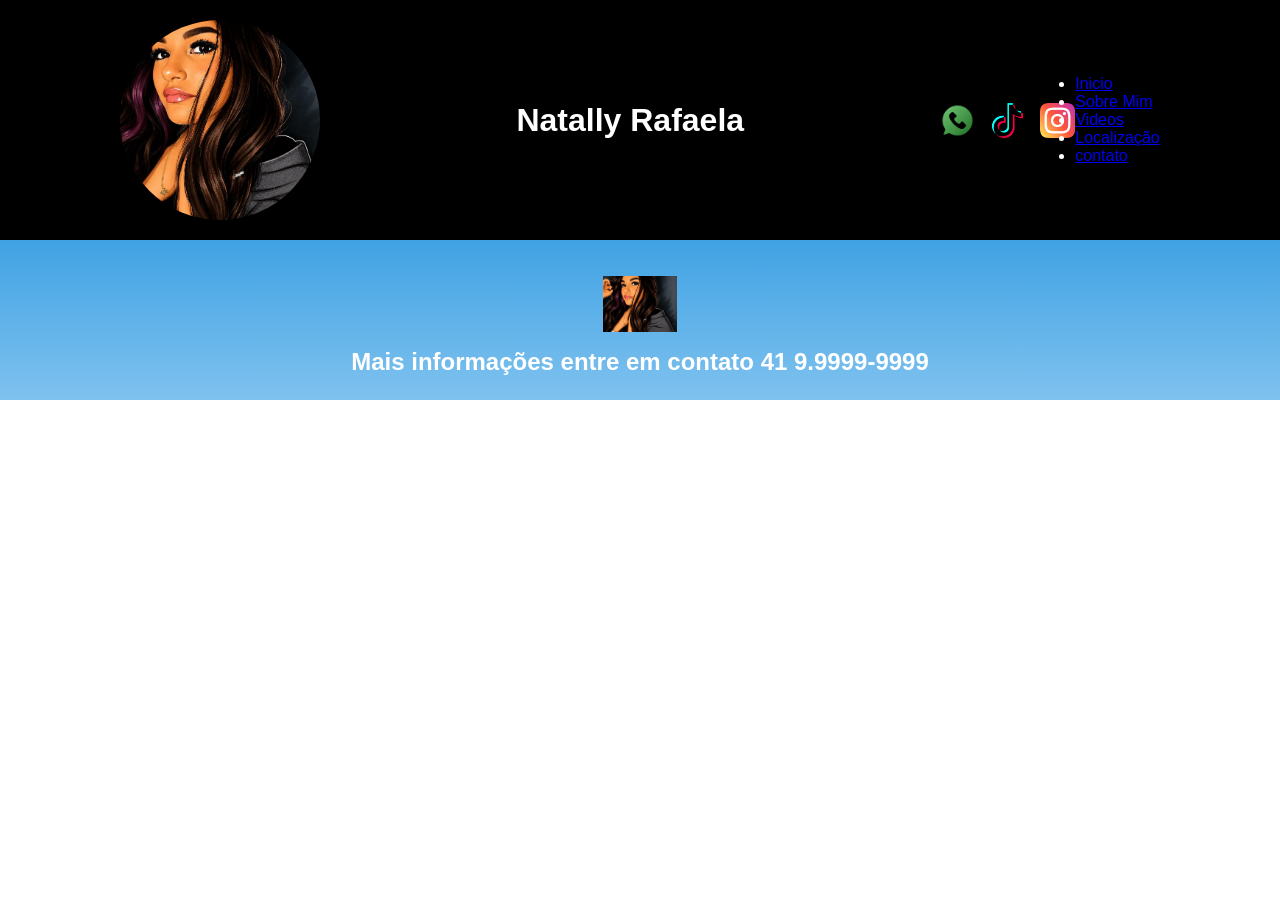
==== contato.html @ 0a444f3e "02" ====
<!DOCTYPE html>
<html lang="pt-br">
<head>
<meta charset="UTF-8">
<meta name="viewport" content="width=device-width, initial-scale=1.0">
<title>HOME | Natally</title>
<link rel="stylesheet" href="style.css">
</head>
<body>
<!--header é a parte do cabeçalho do site, é o topo da página-->
<header class="cabecalho-itens">
<img class="cabecalho_imagem" src="fei.jpg" alt="Logo da Página">
<h1 class="titulo_site">Natally Rafaela</h1>
<div class="sociais">
    <a href="https://web.whatsapp.com/" target="_blank" rel="noopener noreferrer">
        <img class="icone-social" src="whatsapp (2).png" alt="WhatsApp">
    </a>

    <a href="https://www.tiktok.com/pt-BR/" target="_blank" rel="noopener noreferrer">
        <img class="icone-social" src="tik-tok.png" alt="TikTok">
    </a>

    <a href="https://www.instagram.com/" target="_blank" rel="noopener noreferrer">
        <img class="icone-social" src="instagram (1).png" alt="Instagram">
    </a>
</div>
<div class="menu">
    <ul class="menu-horizontal">
      <li><a href="index.html">Inicio</a></li>
      <li><a href="sobre.html">Sobre Mim</a></li>
      <li><a href="video.html">Videos</a></li>
       <li><a href="local.html">Localização</a></li>
       <li><a href="contato.html">contato</a></li>
    </ul>
</div>
</header>


<!--Seção rodapé é a parte final da paragrafo 3 da página-->
<footer class="rodape">
<img class="logo_rodape" src="fei.jpg" alt="Logo rodape">
<h2 class="rodape-título">Mais informações entre em contato<a class="link" href="https://wa.me/5541999999999"> 41 9.9999-9999 </a></h2>
</footer>
</body>
</html
---- style.css ----
*{
margin: 0;
padding: 0;
box-sizing: border-box;
}
body{
font-family: "Poppins", sans-serif;
}

header{
background-color: #000000;
color: white;
width: 100%;
padding: 20px;
}
.cabecalho-itens{
max-width: 1980px;
margin: 0 auto;
display: flex;
align-items: center;
justify-content: center;
}
.cabecalho_imagem {
width: 200px;
height: 200px;
object-fit: cover;
border-radius: 50%;
display: flex;
justify-content: flex-start;
align-items: center;
}
.titulo_site{
padding: 50px;
text-align: center;
width: 50%;
font: 30px;
}
.sociais {
    display: flex;
    align-items: center;
    gap: 15px;
}

.icone-social {
    width: 35px;
    height: 35px;
    object-fit: contain;
    display: block;
}
/*banner*/
.banner1{
display: flex;
justify-content: center;
}

.banner_image {
    width: 1521px;
}

/*Sobre mim */
.sobre-mim {
    background-color: #000000;
    color: #FFFFFF;
}

.sobre-titulo {
    font-size: 36px;
    margin-bottom: 30px;
    display: flex;
    justify-content: center;
}
.texto-sobre {
    font-size: 16px;
    line-height: 1.8;
    margin-bottom: 20px;
    display: flex;
    justify-content: center;
}
.sobre-mim p strong {
    display: flex;
    justify-content: center;

}

/*Projetos*/
.projetos {
    padding: 40px 8%;
}

.projeto-titulo {
    text-align: center;
    margin-bottom: 30px;
    font-size: 32px;
}


.projeto_todos {
    display: flex;
    flex-direction: column;
    gap: 20px;
}


.projeto-div {
    display: flex;
    align-items: center;
    gap: 20px;

    padding: 20px;
    border-radius: 12px;
    background-color: #f2f2f2;
}


.projeto-imagem {
    width: 180px;
    height: 120px;
    object-fit: cover;
    border-radius: 8px;
    flex-shrink: 0;
}

.projeto-nome {
    font-size: 22px;
    margin: 0;
    min-width: 120px;
}


.projeto-icone {
    width: 30px;
    height: 30px;
    object-fit: contain;
    margin: 0 5px;
    vertical-align: middle;
}

/*rodape*/
.rodape{
background-image: linear-gradient(#40A2E3,#7FC2EF);
color: white;
display: flex;
justify-content:center;
padding: 24px 0;
text-align:center;
display:block;
}
.rodape-titulo{
padding: 50px;
text-align: center;
}
.logo_rodape{
height: 80px;
padding: 12px 0;

}

.link{
color: #ffffff;
text-decoration: none;
}
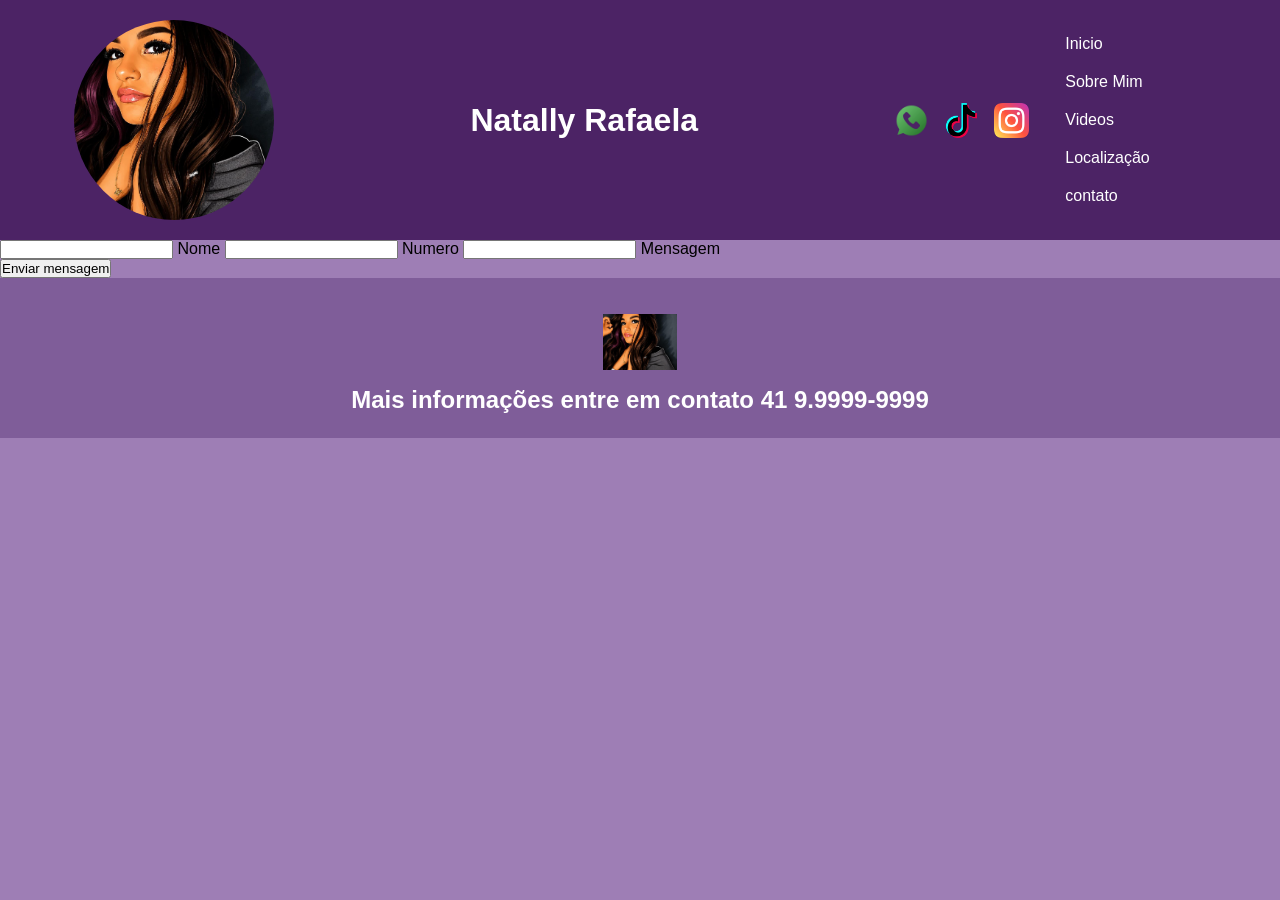
==== commit 6ce53ae3: "23" ====
--- a/contato.html
+++ b/contato.html
@@ -3,7 +3,7 @@
 <head>
 <meta charset="UTF-8">
 <meta name="viewport" content="width=device-width, initial-scale=1.0">
-<title>HOME | Natally</title>
+<title>Contato | Natally</title>
 <link rel="stylesheet" href="style.css">
 </head>
 <body>
@@ -25,7 +25,7 @@
     </a>
 </div>
 <div class="menu">
-    <ul class="menu-horizontal">
+    <ul class="menu-vertical">
       <li><a href="index.html">Inicio</a></li>
       <li><a href="sobre.html">Sobre Mim</a></li>
       <li><a href="video.html">Videos</a></li>
@@ -35,6 +35,15 @@
 </div>
 </header>
 
+<section class="contato">
+    <form>
+        <input type="text"> Nome
+        <input type="number"> Numero
+        <input> Mensagem
+    </form>
+    <a href=""><button>Enviar mensagem</button></a>
+</section>
+
 
 <!--Seção rodapé é a parte final da paragrafo 3 da página-->
 <footer class="rodape">
--- a/style.css
+++ b/style.css
@@ -5,10 +5,11 @@
 }
 body{
 font-family: "Poppins", sans-serif;
+background: #9E7EB5;
 }
 
 header{
-background-color: #000000;
+background-color: #4C2365;
 color: white;
 width: 100%;
 padding: 20px;
@@ -47,6 +48,30 @@
     object-fit: contain;
     display: block;
 }
+
+.menu {
+    margin-right: 50px;
+    margin-left: 30px;
+}
+
+.menu-vertical {
+    list-style: none;
+}
+
+.menu-vertical a {
+    display: block;
+    color: #FFFFFF;
+    text-decoration: none;
+    padding: 10px 6px;
+    font-family: Arial, sans-serif;
+    transition: background-color 0.3s;
+}
+
+.menu-vertical a:hover {
+    background-color: #C4A4DA;
+}
+
+
 /*banner*/
 .banner1{
 display: flex;
@@ -54,32 +79,95 @@
 }
 
 .banner_image {
-    width: 1521px;
-}
-
+    max-width: 100%;
+    height: auto;
+    display: block;
+}
+.saiba-mais {  
+    color: #FFFFFF;
+}
+
+.saiba-mais h1{
+    display: flex;
+    justify-content: center;
+    margin-top: 30px;
+    margin-bottom: 30px;
+}
+
+.saiba-mais p {
+    display: flex;
+    justify-content: center;
+    margin-bottom: 30px;
+}
 /*Sobre mim */
 .sobre-mim {
-    background-color: #000000;
-    color: #FFFFFF;
-}
-
-.sobre-titulo {
-    font-size: 36px;
-    margin-bottom: 30px;
-    display: flex;
-    justify-content: center;
-}
-.texto-sobre {
+    color: #FFFFFF;
+}
+.sobre-mim h1 {
+    display: flex;
+    justify-content: center;
+    margin-top: 30px;
+    margin-bottom: 30px;
+}
+
+.sobre-mim p {
+    display: flex;
+    justify-content: center;
     font-size: 16px;
-    line-height: 1.8;
-    margin-bottom: 20px;
-    display: flex;
-    justify-content: center;
-}
-.sobre-mim p strong {
-    display: flex;
-    justify-content: center;
-
+    margin-bottom: 30px;
+    line-height: 1.3;
+}
+
+.familia {
+    color: #FFFFFF;
+}
+
+.familia h1{
+    display:flex;
+    justify-content:center;
+    margin-bottom: 30px;
+}
+
+.fotos-familia {
+    display: flex;
+    justify-content: space-around;
+    margin-bottom: 30px;
+}
+
+.imagens {
+    max-width: 15%;
+    display: block;
+    height: auto;
+}
+
+.time {
+    color: #FFFFFF;
+}
+
+.time h1{
+    display: flex;
+    justify-content: center;
+    margin-bottom: 30px;
+}
+
+.time h2{
+    display: flex;
+    justify-content: center;
+    margin-bottom: 30px;
+}
+.imagem-time img {
+    max-width: 20%;
+    display: flex;
+    justify-content: center;
+    height: auto;
+    margin-bottom:30px;
+    margin-left: 615px;
+}
+
+.texto-time {
+ display: flex;
+ justify-content: center;
+    margin-bottom: 30px;
 }
 
 /*Projetos*/
@@ -137,7 +225,7 @@
 
 /*rodape*/
 .rodape{
-background-image: linear-gradient(#40A2E3,#7FC2EF);
+background: #7F5D99;
 color: white;
 display: flex;
 justify-content:center;
@@ -160,3 +248,17 @@
 text-decoration: none;
 }
 
+.localizacao {
+color: #FFFFFF;
+display: flex;
+flex-direction: column;
+align-items: center;
+text-align: center;
+justify-content: center;
+margin-top: 50px;
+margin-bottom: 50px;
+}
+
+.localizacao iframe {
+border-radius: 5%;   
+}
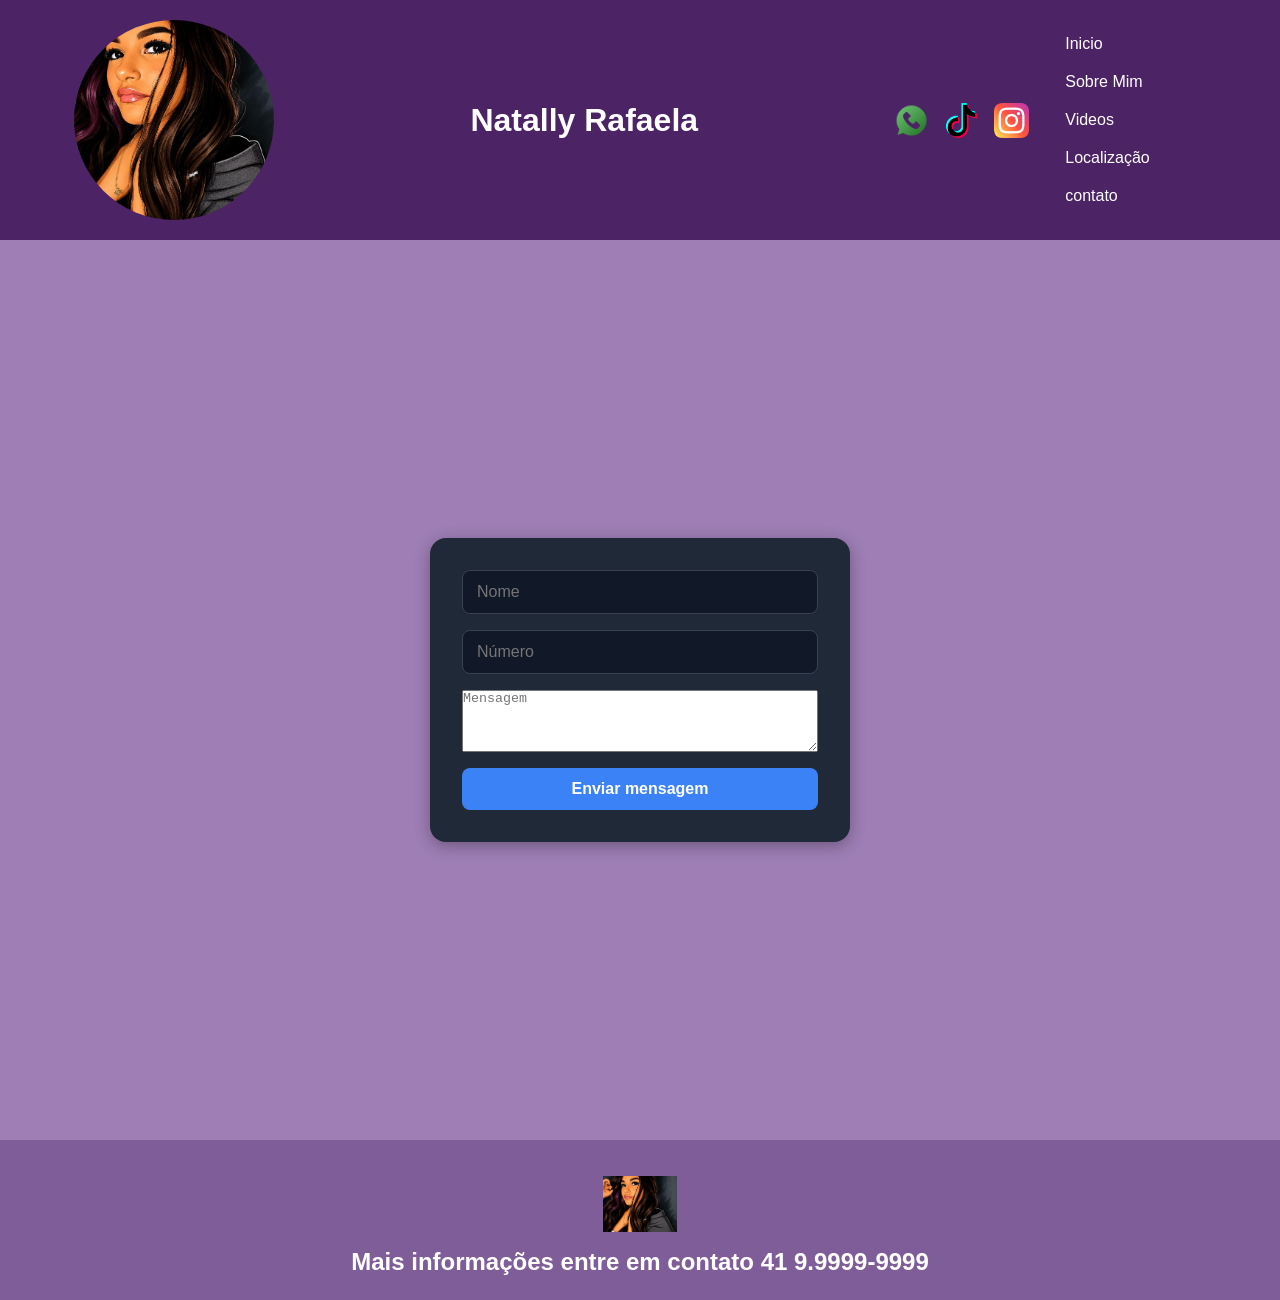
==== commit 8883d0ca: "24" ====
--- a/contato.html
+++ b/contato.html
@@ -36,12 +36,12 @@
 </header>
 
 <section class="contato">
-    <form>
-        <input type="text"> Nome
-        <input type="number"> Numero
-        <input> Mensagem
-    </form>
-    <a href=""><button>Enviar mensagem</button></a>
+  <form>
+    <input type="text" placeholder="Nome">
+    <input type="tel" placeholder="Número">
+    <textarea placeholder="Mensagem" rows="4"></textarea>
+    <button type="submit">Enviar mensagem</button>
+  </form>
 </section>
 
 
--- a/style.css
+++ b/style.css
@@ -168,6 +168,61 @@
  display: flex;
  justify-content: center;
     margin-bottom: 30px;
+}
+
+.contato {
+  min-height: 100vh;
+  display: flex;
+  justify-content: center;
+  align-items: center;
+  padding: 16px;
+  box-sizing: border-box;
+}
+
+.contato form {
+  width: 100%;
+  max-width: 420px;
+  display: flex;
+  flex-direction: column;
+  gap: 16px;
+  padding: 32px;
+  background-color: #1f2937;
+  border-radius: 16px;
+  box-shadow: 0 4px 16px rgba(0, 0, 0, 0.3);
+}
+
+.contato input {
+  width: 100%;
+  padding: 12px 14px;
+  border: 1px solid #374151;
+  border-radius: 8px;
+  background-color: #111827;
+  color: #e5e7eb;
+  font-size: 16px;
+  font-family: Arial, sans-serif;
+  box-sizing: border-box;
+}
+
+.contato input:focus {
+  outline: none;
+  border-color: #3b82f6;
+}
+
+.contato button {
+  width: 100%;
+  padding: 12px;
+  border: none;
+  border-radius: 8px;
+  background-color: #3b82f6;
+  color: #ffffff;
+  font-size: 16px;
+  font-weight: bold;
+  cursor: pointer;
+  transition: background-color 0.3s;
+}
+
+.contato button:hover {
+  background-color: #2563eb;
 }
 
 /*Projetos*/
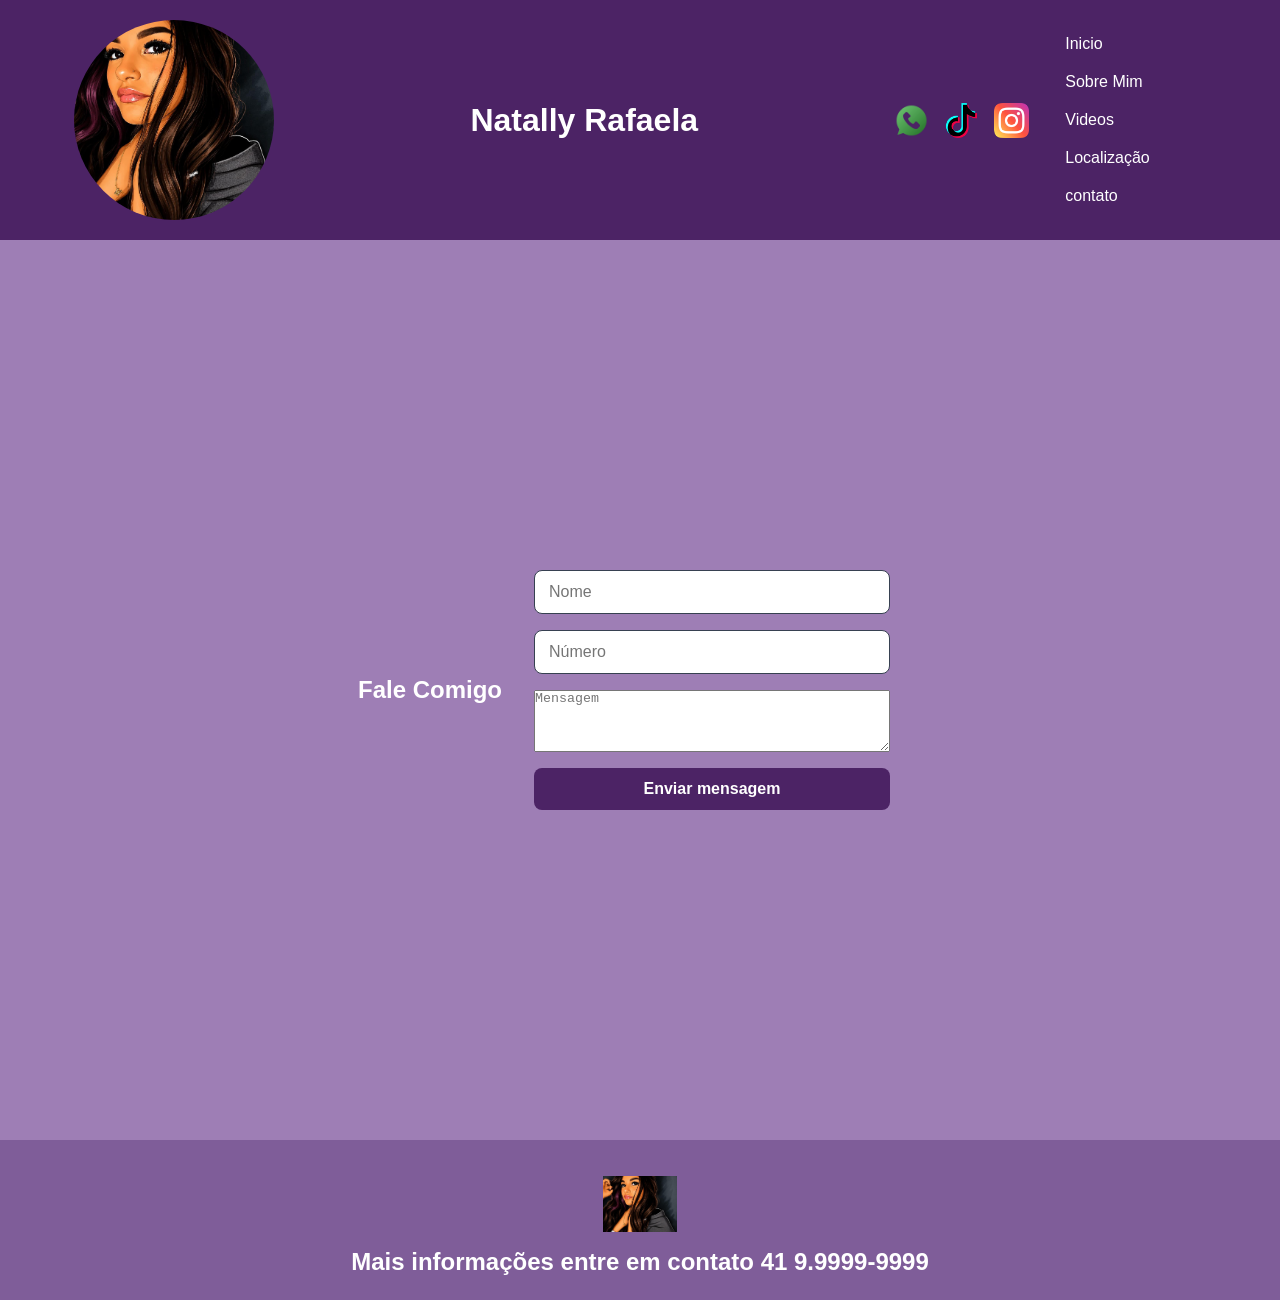
==== commit f2af10b4: "26" ====
--- a/contato.html
+++ b/contato.html
@@ -36,6 +36,7 @@
 </header>
 
 <section class="contato">
+    <h1>Fale Comigo</h1>
   <form>
     <input type="text" placeholder="Nome">
     <input type="tel" placeholder="Número">
--- a/style.css
+++ b/style.css
@@ -176,7 +176,6 @@
   justify-content: center;
   align-items: center;
   padding: 16px;
-  box-sizing: border-box;
 }
 
 .contato form {
@@ -186,9 +185,6 @@
   flex-direction: column;
   gap: 16px;
   padding: 32px;
-  background-color: #1f2937;
-  border-radius: 16px;
-  box-shadow: 0 4px 16px rgba(0, 0, 0, 0.3);
 }
 
 .contato input {
@@ -196,16 +192,9 @@
   padding: 12px 14px;
   border: 1px solid #374151;
   border-radius: 8px;
-  background-color: #111827;
-  color: #e5e7eb;
+  color: #000000;
   font-size: 16px;
   font-family: Arial, sans-serif;
-  box-sizing: border-box;
-}
-
-.contato input:focus {
-  outline: none;
-  border-color: #3b82f6;
 }
 
 .contato button {
@@ -213,7 +202,7 @@
   padding: 12px;
   border: none;
   border-radius: 8px;
-  background-color: #3b82f6;
+  background-color: #4C2365;
   color: #ffffff;
   font-size: 16px;
   font-weight: bold;
@@ -222,7 +211,13 @@
 }
 
 .contato button:hover {
-  background-color: #2563eb;
+  background-color: #7F5D99;
+}
+
+.contato h1 {
+    display: flex;
+    justify-content: center;
+    color:#FFFFFF;
 }
 
 /*Projetos*/
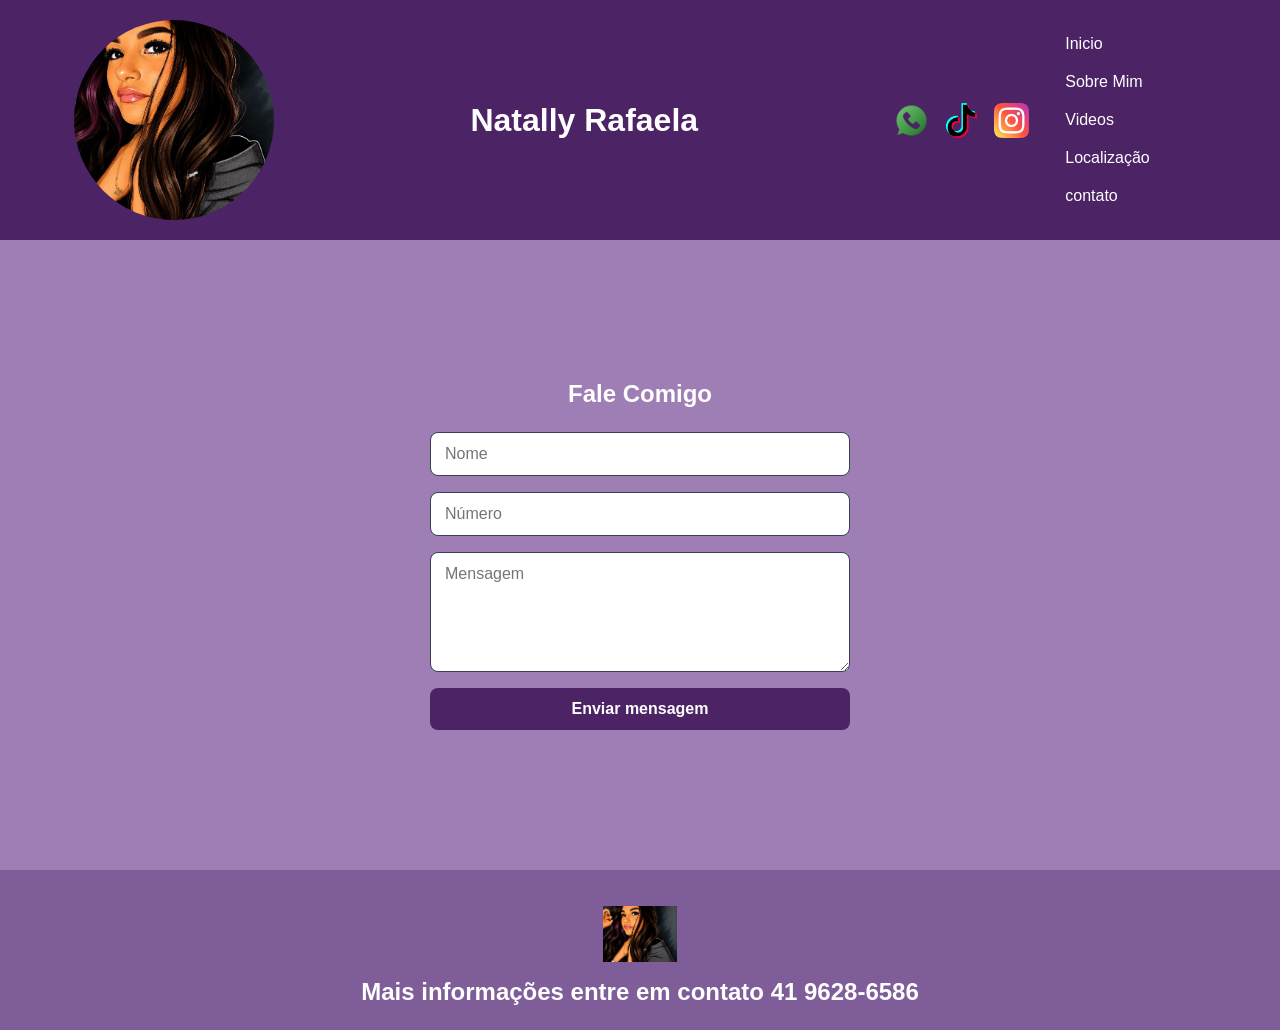
==== commit 239c75ee: "28" ====
--- a/contato.html
+++ b/contato.html
@@ -49,7 +49,7 @@
 <!--Seção rodapé é a parte final da paragrafo 3 da página-->
 <footer class="rodape">
 <img class="logo_rodape" src="fei.jpg" alt="Logo rodape">
-<h2 class="rodape-título">Mais informações entre em contato<a class="link" href="https://wa.me/5541999999999"> 41 9.9999-9999 </a></h2>
+<h2 class="rodape-título">Mais informações entre em contato<a class="link" href="https://wa.me/554196286586"> 41 9628-6586 </a></h2>
 </footer>
 </body>
 </html
--- a/style.css
+++ b/style.css
@@ -171,11 +171,20 @@
 }
 
 .contato {
-  min-height: 100vh;
+  min-height: 70vh;
   display: flex;
+  flex-direction: column;
   justify-content: center;
   align-items: center;
+  gap: 24px;
   padding: 16px;
+  box-sizing: border-box;
+}
+
+.contato h1 {
+  margin: 0;
+  color: #FFFFFF;
+  text-align: center;
 }
 
 .contato form {
@@ -184,17 +193,24 @@
   display: flex;
   flex-direction: column;
   gap: 16px;
-  padding: 32px;
-}
-
-.contato input {
+}
+
+.contato input,
+.contato textarea {
   width: 100%;
   padding: 12px 14px;
   border: 1px solid #374151;
   border-radius: 8px;
+  background-color: #FFFFFF;
   color: #000000;
   font-size: 16px;
   font-family: Arial, sans-serif;
+  box-sizing: border-box;
+}
+
+.contato textarea {
+  min-height: 120px;
+  resize: vertical;
 }
 
 .contato button {
@@ -203,7 +219,7 @@
   border: none;
   border-radius: 8px;
   background-color: #4C2365;
-  color: #ffffff;
+  color: #FFFFFF;
   font-size: 16px;
   font-weight: bold;
   cursor: pointer;
@@ -211,13 +227,7 @@
 }
 
 .contato button:hover {
-  background-color: #7F5D99;
-}
-
-.contato h1 {
-    display: flex;
-    justify-content: center;
-    color:#FFFFFF;
+  background-color: #3A1B4D;
 }
 
 /*Projetos*/
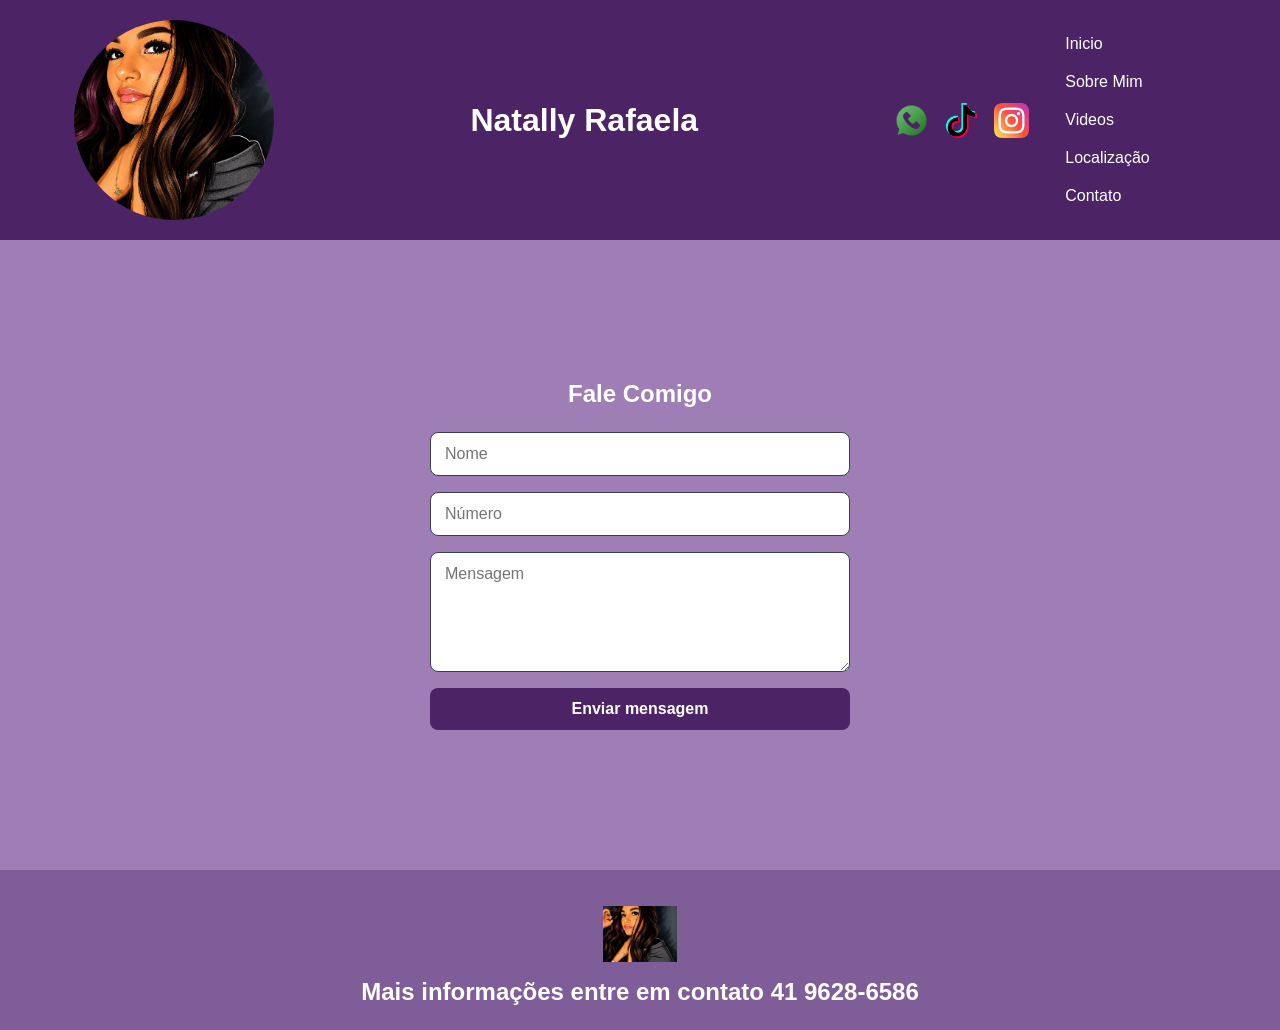
==== commit dc488deb: "29" ====
--- a/contato.html
+++ b/contato.html
@@ -30,7 +30,7 @@
       <li><a href="sobre.html">Sobre Mim</a></li>
       <li><a href="video.html">Videos</a></li>
        <li><a href="local.html">Localização</a></li>
-       <li><a href="contato.html">contato</a></li>
+       <li><a href="contato.html">Contato</a></li>
     </ul>
 </div>
 </header>
